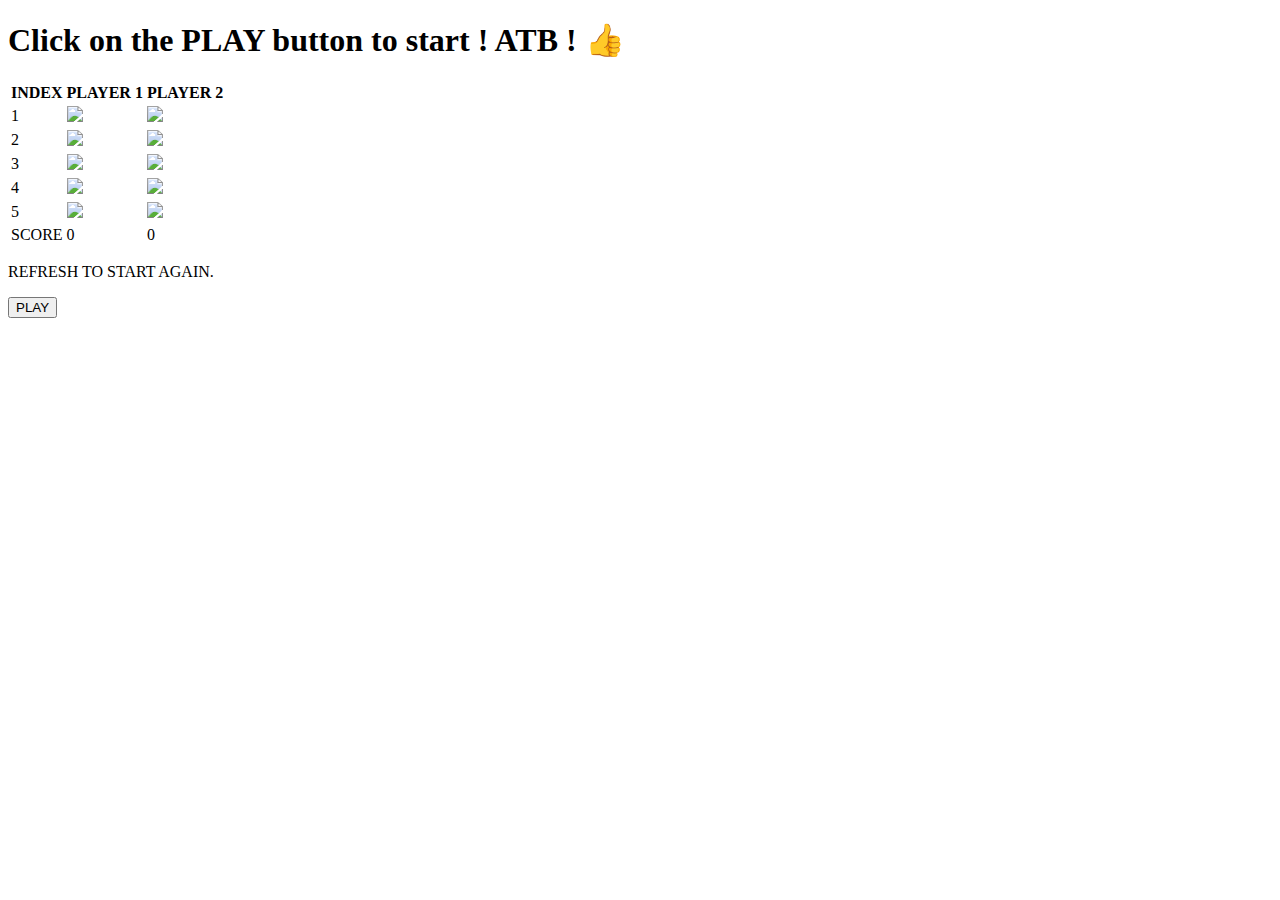
==== SPIDER T1.html @ 93f7ab64 "Add files via upload" ====
<!DOCTYPE html>
<html lang="en">
<head>
    <meta charset="UTF-8">
    <meta http-equiv="X-UA-Compatible" content="IE=edge">
    <meta name="viewport" content="width=device-width, initial-scale=1.0">
    <title>SPIDER TASK 1</title>
    <link rel="stylesheet" href="C:\Users\DELL\Desktop\spider T1.css">
    <link rel="icon" href="C:\Users\DELL\Desktop\favicon (2).ico">
</head>
<body>
    <h1 id="top">Click on the PLAY button to start ! ATB ! 👍</h1>
    <table>
        <thead>
            <th>INDEX</th>
            <th>PLAYER 1</th>
            <th>PLAYER 2</th>
        </thead>
        <tr>
            <td>1</td>
            <td><img src="C:\Users\DELL\Downloads\IMG5.jpg" id="p11"></td>
            <td><img src="C:\Users\DELL\Downloads\IMG5.jpg" id="p21"></td>
        </tr>
        <tr>
            <td>2</td>
            <td><img src="C:\Users\DELL\Downloads\IMG5.jpg" id="p12"></td>
            <td><img src="C:\Users\DELL\Downloads\IMG5.jpg" id="p22"></td>
        </tr>
        <tr>
            <td>3</td>
            <td><img src="C:\Users\DELL\Downloads\IMG5.jpg" id="p13"></td>
            <td><img src="C:\Users\DELL\Downloads\IMG5.jpg" id="p23"></td>
        </tr>
        <tr>
            <td>4</td>
            <td><img src="C:\Users\DELL\Downloads\IMG5.jpg" id="p14"></td>
            <td><img src="C:\Users\DELL\Downloads\IMG5.jpg" id="p24"></td>
        </tr>
        <tr>
            <td>5</td>
            <td><img src="C:\Users\DELL\Downloads\IMG5.jpg" id="p15"></td>
            <td><img src="C:\Users\DELL\Downloads\IMG5.jpg" id="p25"></td>
        </tr>
        <tfoot>
            <td>SCORE</td>
            <td id="p1s">0</td>
            <td id="p2s">0</td>
        </tfoot>
    </table>
    <p id="last">REFRESH TO START AGAIN.</p>
    <button class="btn" onclick="chance()" id="button">PLAY</button>
    <script type="text/javascript" src="C:\Users\DELL\Desktop\SPIDER T1.js"></script>
</body>
</html>
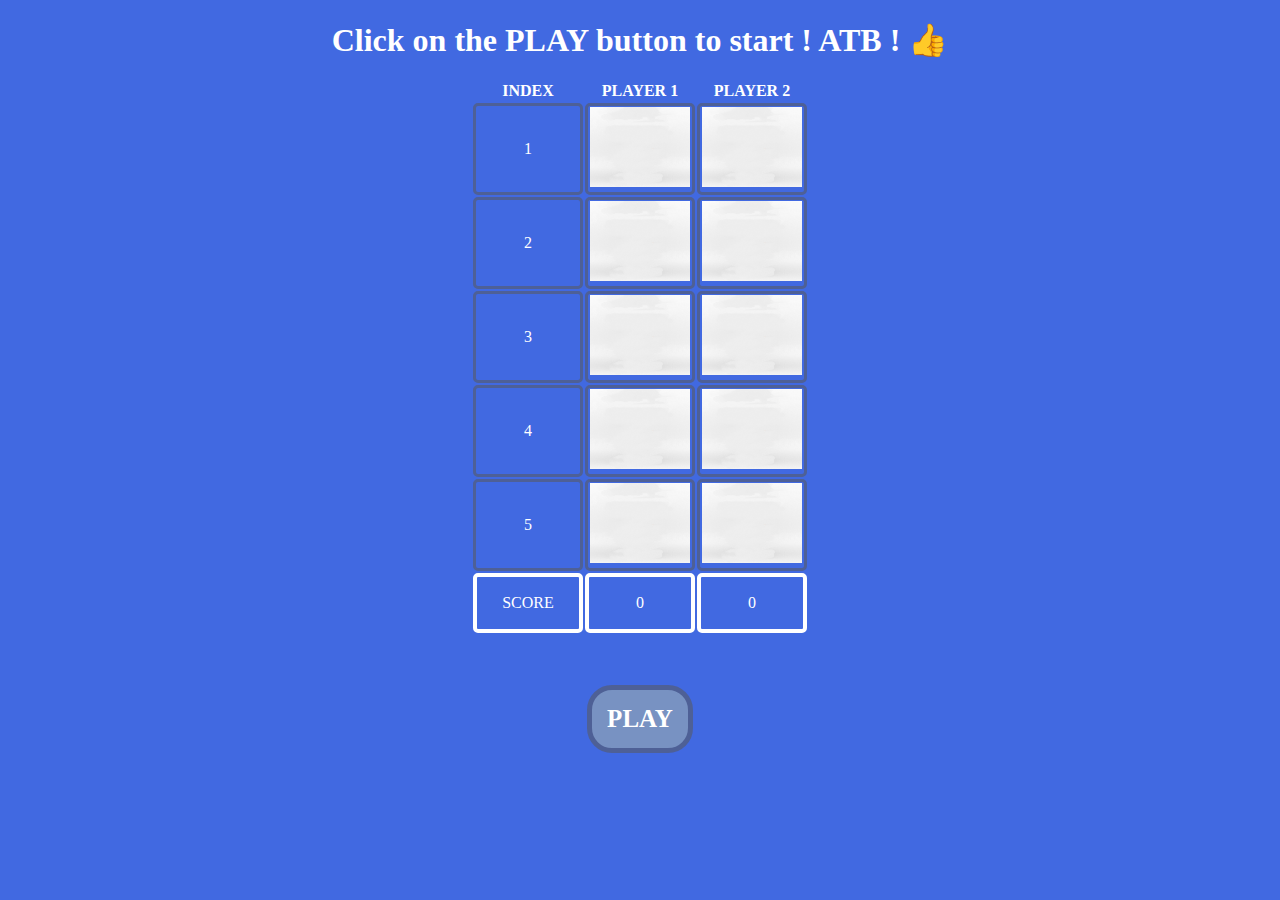
==== commit 70a4ab4d: "Update SPIDER T1.html" ====
--- a/SPIDER T1.html
+++ b/SPIDER T1.html
@@ -5,8 +5,8 @@
     <meta http-equiv="X-UA-Compatible" content="IE=edge">
     <meta name="viewport" content="width=device-width, initial-scale=1.0">
     <title>SPIDER TASK 1</title>
-    <link rel="stylesheet" href="C:\Users\DELL\Desktop\spider T1.css">
-    <link rel="icon" href="C:\Users\DELL\Desktop\favicon (2).ico">
+    <link rel="stylesheet" href="spider T1.css">
+    <link rel="icon" href="favicon (2).ico">
 </head>
 <body>
     <h1 id="top">Click on the PLAY button to start ! ATB ! 👍</h1>
@@ -18,28 +18,28 @@
         </thead>
         <tr>
             <td>1</td>
-            <td><img src="C:\Users\DELL\Downloads\IMG5.jpg" id="p11"></td>
-            <td><img src="C:\Users\DELL\Downloads\IMG5.jpg" id="p21"></td>
+            <td><img src="IMG5.jpg" id="p11"></td>
+            <td><img src="IMG5.jpg" id="p21"></td>
         </tr>
         <tr>
             <td>2</td>
-            <td><img src="C:\Users\DELL\Downloads\IMG5.jpg" id="p12"></td>
-            <td><img src="C:\Users\DELL\Downloads\IMG5.jpg" id="p22"></td>
+            <td><img src="IMG5.jpg" id="p12"></td>
+            <td><img src="IMG5.jpg" id="p22"></td>
         </tr>
         <tr>
             <td>3</td>
-            <td><img src="C:\Users\DELL\Downloads\IMG5.jpg" id="p13"></td>
-            <td><img src="C:\Users\DELL\Downloads\IMG5.jpg" id="p23"></td>
+            <td><img src="IMG5.jpg" id="p13"></td>
+            <td><img src="IMG5.jpg" id="p23"></td>
         </tr>
         <tr>
             <td>4</td>
-            <td><img src="C:\Users\DELL\Downloads\IMG5.jpg" id="p14"></td>
-            <td><img src="C:\Users\DELL\Downloads\IMG5.jpg" id="p24"></td>
+            <td><img src="IMG5.jpg" id="p14"></td>
+            <td><img src="IMG5.jpg" id="p24"></td>
         </tr>
         <tr>
             <td>5</td>
-            <td><img src="C:\Users\DELL\Downloads\IMG5.jpg" id="p15"></td>
-            <td><img src="C:\Users\DELL\Downloads\IMG5.jpg" id="p25"></td>
+            <td><img src="IMG5.jpg" id="p15"></td>
+            <td><img src="IMG5.jpg" id="p25"></td>
         </tr>
         <tfoot>
             <td>SCORE</td>
@@ -49,6 +49,6 @@
     </table>
     <p id="last">REFRESH TO START AGAIN.</p>
     <button class="btn" onclick="chance()" id="button">PLAY</button>
-    <script type="text/javascript" src="C:\Users\DELL\Desktop\SPIDER T1.js"></script>
+    <script type="text/javascript" src="SPIDER T1.js"></script>
 </body>
-</html>+</html>
--- a/spider T1.css
+++ b/spider T1.css
@@ -0,0 +1,60 @@
+table{
+    margin: 0 auto 0 auto;
+    color: white;
+}
+body{
+    align-items: center;
+    background-color: royalblue;
+}
+td{
+    border: 3px solid #4e6096;
+    text-align: center;
+    border-radius: 5px;
+    color: white;
+    height: 80px;
+    width: 100px;
+}
+h1{
+    text-align: center;
+    margin-bottom: 20px;
+    color: white;
+}
+tfoot td{
+    border: 4px solid white;
+    height: 50px;
+}
+.btn{
+    display: flex;
+    justify-content: center;
+    align-items: center;
+	background-color:#7892c2;
+	border-radius:25px;
+	border:5px solid #4e6096;
+	cursor:pointer;
+	color:#ffffff;
+	font-family:Georgia;
+	font-size:25px;
+	font-weight:bold;
+	padding:15px 15px;
+    margin: 0 auto 0 auto;
+}
+.btn:hover {
+	background-color:#476e9e;
+}
+.btn:active {
+	position:relative;
+	top:1px;
+}
+img{
+    height: 80px;
+    width: 100px;
+}
+#last{
+    text-align: center;
+    visibility: hidden;
+    color: white;
+    text-decoration: underline;
+}
+#out{
+    display: inline-block;
+}